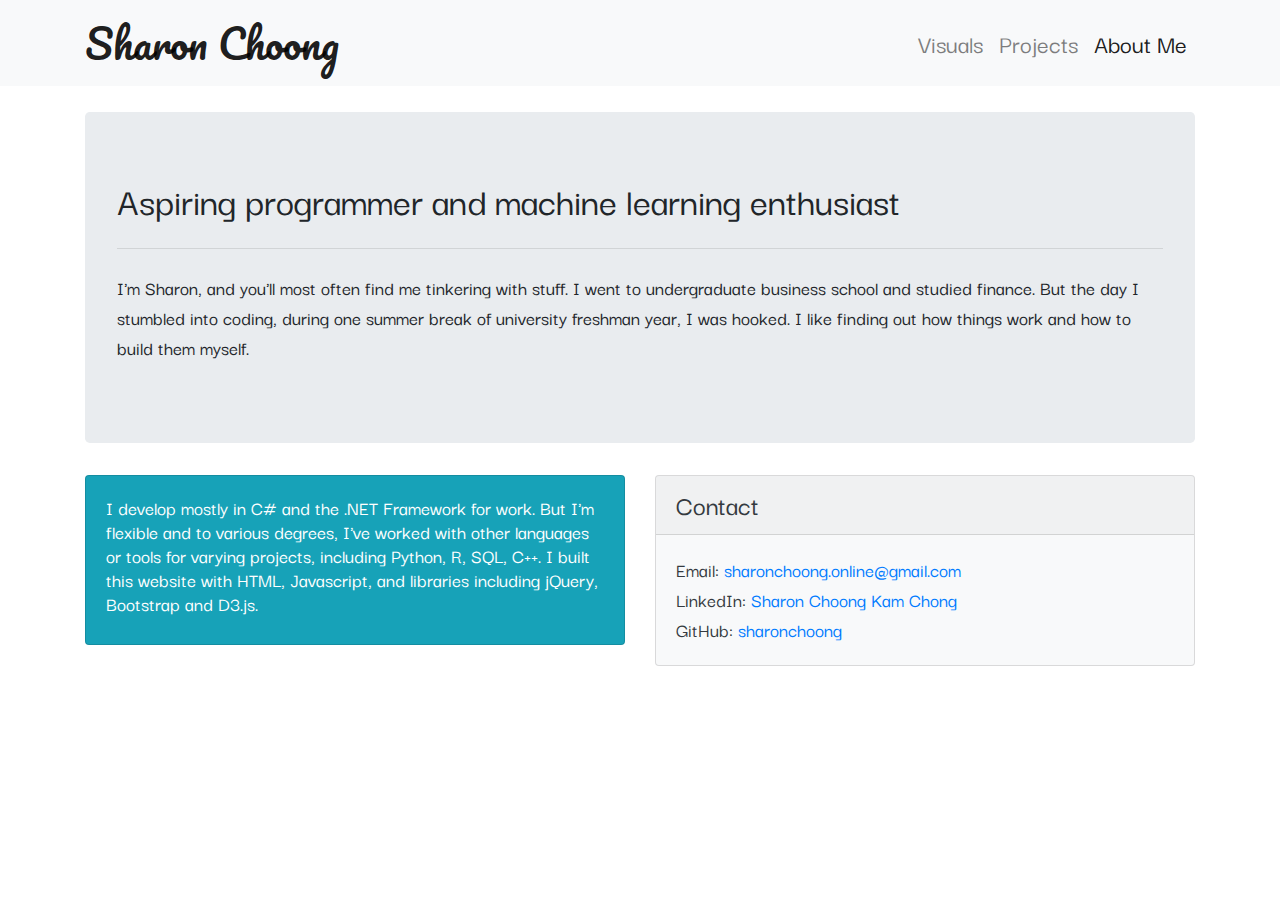
==== about.html @ 239da681 "initial website commit, excluding 3 sorting algorithms still in progress" ====
<!DOCTYPE html>
<html>
	<meta name="viewport" content="width=device-width, initial-scale=1.0">
	<head>
		<link rel="stylesheet" href="main.css"/>
		<link rel="stylesheet" href="https://stackpath.bootstrapcdn.com/bootstrap/4.3.1/css/bootstrap.min.css" integrity="sha384-ggOyR0iXCbMQv3Xipma34MD+dH/1fQ784/j6cY/iJTQUOhcWr7x9JvoRxT2MZw1T" crossorigin="anonymous">
		
		<script src="https://code.jquery.com/jquery-3.3.1.slim.min.js" integrity="sha384-q8i/X+965DzO0rT7abK41JStQIAqVgRVzpbzo5smXKp4YfRvH+8abtTE1Pi6jizo" crossorigin="anonymous"></script>
		<script src="https://stackpath.bootstrapcdn.com/bootstrap/4.3.1/js/bootstrap.min.js" integrity="sha384-JjSmVgyd0p3pXB1rRibZUAYoIIy6OrQ6VrjIEaFf/nJGzIxFDsf4x0xIM+B07jRM" crossorigin="anonymous"></script>
		<script src="https://d3js.org/d3.v5.js"></script>
	</head>
	<body class="second_font body_padding">
		<nav class="navbar navbar-expand-lg navbar-light bg-light fixed-top">
			<div class="container">
				<div class="site-logo">
					<a href="index.html" class="brand navbar-brand">Sharon Choong</a>
				</div>
				<button class="navbar-toggler" type="button" data-toggle="collapse" data-target="#navbarmenu" aria-controls="navbarmenu" aria-expanded="false" aria-label="Toggle navigation">
					<span class="navbar-toggler-icon"></span>
				</button>
				<div class="collapse navbar-collapse" id="navbarmenu">
					<ul class="navbar-nav ml-auto">
						<li class="nav-item">
							<a class="nav-link" style="font-size:26px;" href="index.html">Visuals</a>
						</li>
						<li class="nav-item">
							<a class="nav-link" style="font-size:26px;" href="projects.html">Projects</span></a>
						</li>
						<li class="nav-item active">
							<a class="nav-link" style="font-size:26px;" href="#">About Me <span class="sr-only">(current)</a>
						</li>
					</ul>
				</div>
			</div>
		</nav>
		<main role="main" class="container">
			<div class="jumbotron">
			  <h1 class="display-5">Aspiring programmer and machine learning enthusiast</h1>
			  <hr class="my-4">
			  <p class="lead">I'm Sharon, and you'll most often find me tinkering with stuff. I went to undergraduate business school and studied finance. But the day I stumbled into coding, during one summer break of university freshman year, I was hooked. I like finding out how things work and how to build them myself.</p>
			</div>
			<div class="row">
				<div class="col-md-6">
					<div class="card text-white bg-info mb-3">
					  <div class="card-body">
						<h5>I develop mostly in C# and the .NET Framework for work. But I'm flexible and to various degrees, I've worked with other languages or tools for varying projects, including Python, R, SQL, C++. I built this website with HTML, Javascript, and libraries including jQuery, Bootstrap and D3.js.</h5>
					  </div>
					</div>
				</div>
				<div class="col-md-6">
					<div class="card text-dark bg-light">
					  <h3 class="card-header">Contact</h3>
					  <div class="card-body" style="font-size: 20px;">
						<div>
							Email: <a class="card-title" href="mailto:sharonchoong.online@gmail.com">sharonchoong.online@gmail.com</a>
						</div>
						<div>
							LinkedIn: <a class="card-title" href="https://www.linkedin.com/in/choongsharon/">Sharon Choong Kam Chong</a>
						</div>
						<div>
							GitHub: <a class="card-title" href="https://github.com/sharonchoong">sharonchoong</a>
						</div>
					  </div>
					</div>

				</div>
			</div>
		</main>
	</body>
</html>
---- main.css ----
@font-face {
    font-family: 'Pacifico';
    src: url('fonts/Pacifico/Pacifico-Regular.ttf') format('truetype');
}
@font-face {
    font-family: 'Darker Grotesque';
    src: url('fonts/Darker_Grotesque/DarkerGrotesque-Medium.ttf') format('truetype');
}

.brand {
	font-family: 'Pacifico', cursive;
	font-size: 40px !important;
}
.second_font {
	font-family: 'Darker Grotesque', sans-serif;
}
.body_padding {
	padding-top: 7rem;
}
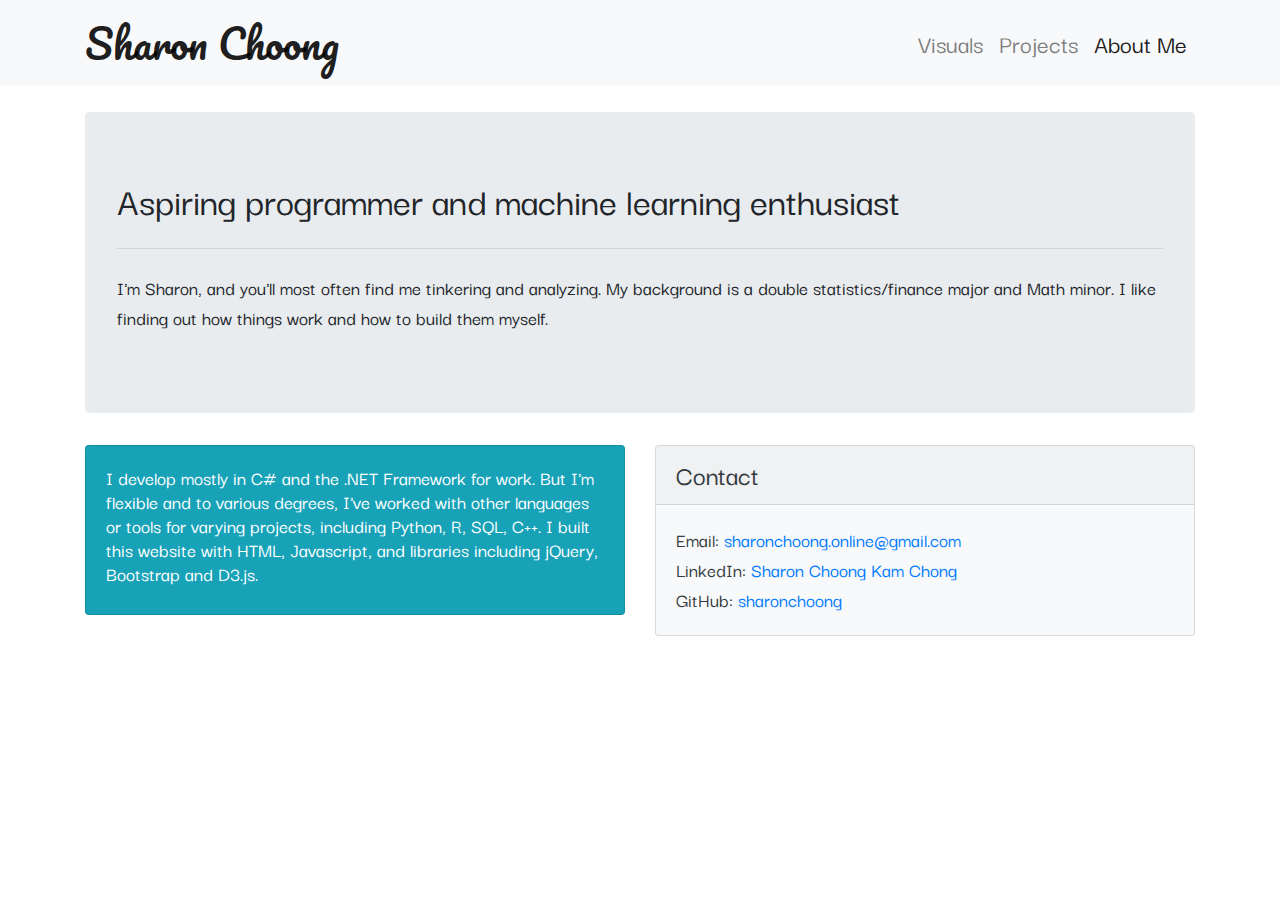
==== commit b28549dc: "Edited about text" ====
--- a/about.html
+++ b/about.html
@@ -37,7 +37,7 @@
 			<div class="jumbotron">
 			  <h1 class="display-5">Aspiring programmer and machine learning enthusiast</h1>
 			  <hr class="my-4">
-			  <p class="lead">I'm Sharon, and you'll most often find me tinkering with stuff. I went to undergraduate business school and studied finance. But the day I stumbled into coding, during one summer break of university freshman year, I was hooked. I like finding out how things work and how to build them myself.</p>
+			  <p class="lead">I'm Sharon, and you'll most often find me tinkering and analyzing. My background is a double statistics/finance major and Math minor. I like finding out how things work and how to build them myself.</p>
 			</div>
 			<div class="row">
 				<div class="col-md-6">
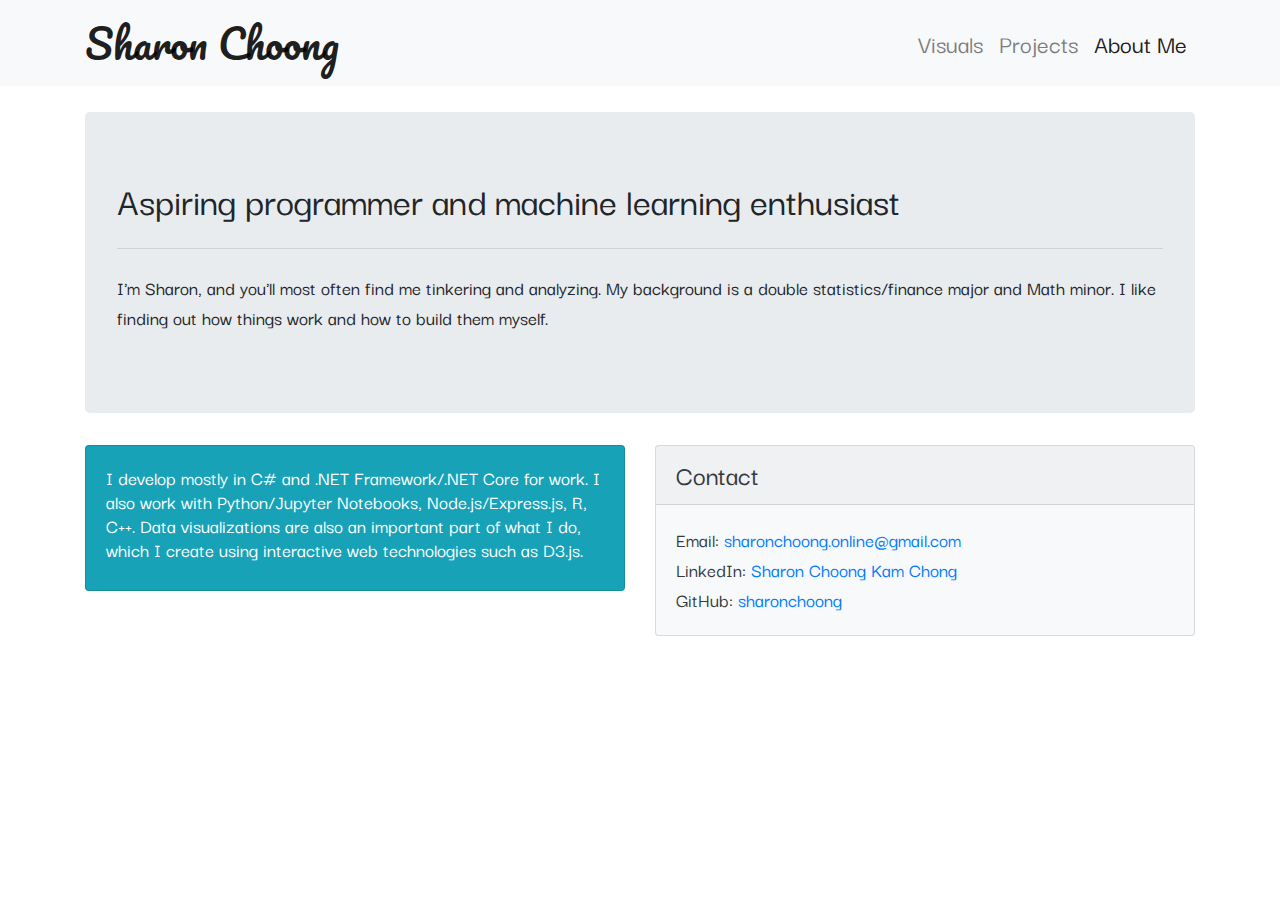
==== commit ff8873fc: "Updated introduction text" ====
--- a/about.html
+++ b/about.html
@@ -43,7 +43,8 @@
 				<div class="col-md-6">
 					<div class="card text-white bg-info mb-3">
 					  <div class="card-body">
-						<h5>I develop mostly in C# and the .NET Framework for work. But I'm flexible and to various degrees, I've worked with other languages or tools for varying projects, including Python, R, SQL, C++. I built this website with HTML, Javascript, and libraries including jQuery, Bootstrap and D3.js.</h5>
+						<h5>I develop mostly in C# and .NET Framework/.NET Core for work. I also work with Python/Jupyter Notebooks, Node.js/Express.js, R, C++. 
+						Data visualizations are also an important part of what I do, which I create using interactive web technologies such as D3.js.</h5>
 					  </div>
 					</div>
 				</div>
